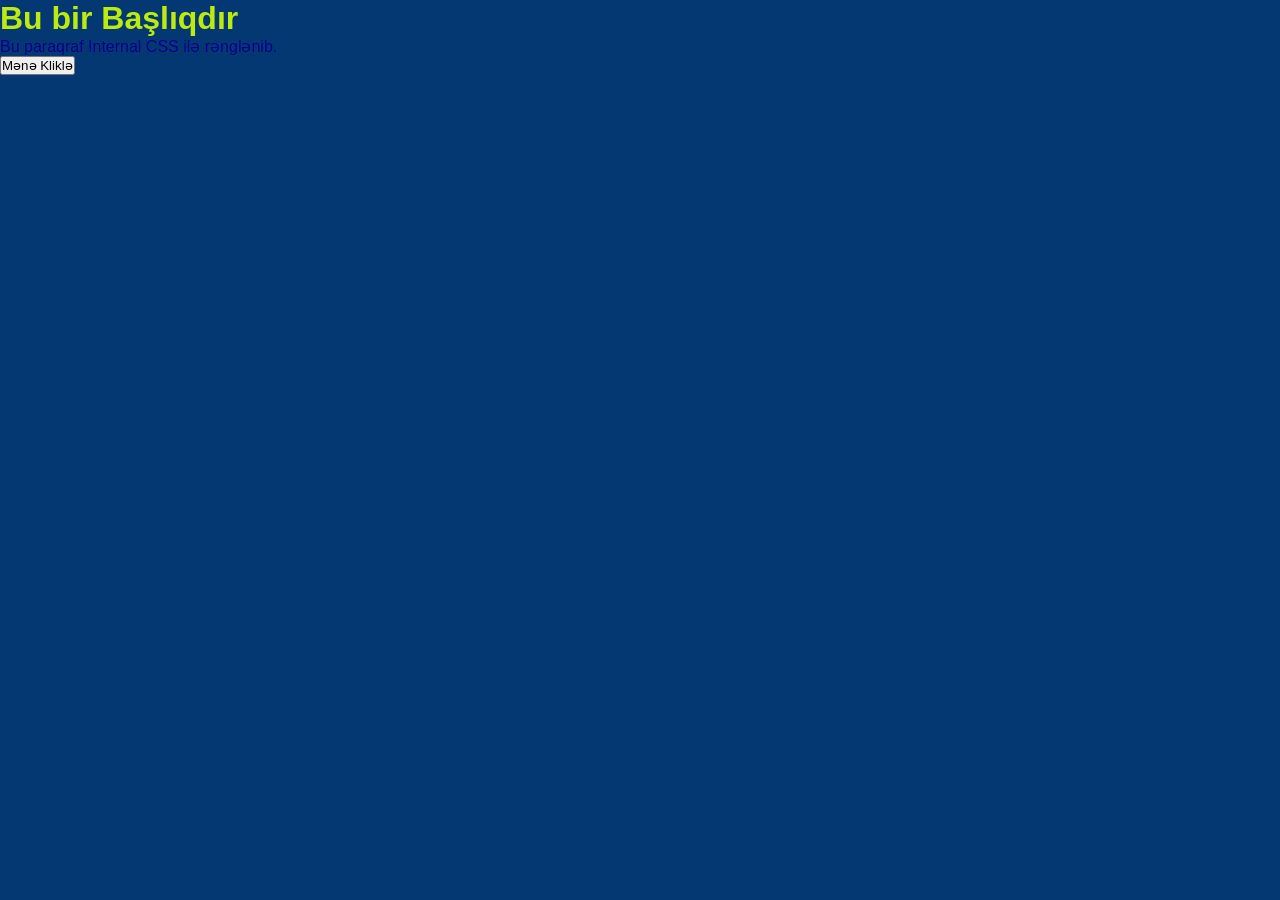
==== index3.html @ d24a1710 "Add files via upload" ====
<!DOCTYPE html>
<html lang="az">
<head>
    <meta charset="UTF-8">
    <title>HTML və CSS Dərsi</title>

    <link rel="stylesheet" href="style.css">

    <style>
        
        p {
            color: darkblue;
            font-size: 
        }
    </style>
</head>
<body>

    <h1 class="title" style="color: rgb(188, 236, 13);">Bu bir Başlıqdır</h1>

    <p>Bu paraqraf Internal CSS ilə rənglənib.</p>

    <button id="btn">Mənə Kliklə</button>
  

</body>
</html>
---- style.css ----
/* CSS HİSSƏSİ BURADADIR */
        * {
            margin: 0;
            padding: 0;
            box-sizing: border-box;
            font-family: sans-serif;
        }

        body {
            background-color: #043873; /* Tünd göy arxa fon */
            color: white;
            min-height: 100vh;
        }

        /* Navbar */
        header {
            display: flex;
            justify-content: space-between;
            align-items: center;
            padding: 20px 80px;
        }

        .logo {
            font-size: 24px;
            font-weight: bold;
            display: flex;
            align-items: center;
            gap: 10px;
        }

        nav ul {
            display: flex;
            list-style: none;
            gap: 30px;
        }

        .buttons {
            display: flex;
            gap: 15px;
        }

        .btn-login {
            background-color: #FFE492; /* Sarımtıl login düyməsi */
            border: none;
            padding: 10px 30px;
            border-radius: 8px;
            font-weight: bold;
            cursor: pointer;
        }

        .btn-blue {
            background-color: #4F9CF9; /* Mavi düymə */
            color: white;
            border: none;
            padding: 10px 20px;
            border-radius: 8px;
            cursor: pointer;
        }

        /* Əsas məzmun düzülüşü */
        .hero {
            display: flex;
            justify-content: space-between;
            align-items: center;
            padding: 80px;
            max-width: 1400px;
            margin: 0 auto;
        }

        .hero-text {
            max-width: 50%;
        }

        .hero-text h1 {
            font-size: 55px;
            margin-bottom: 20px;
            line-height: 1.1;
        }

        .hero-text p {
            font-size: 18px;
            margin-bottom: 30px;
            opacity: 0.9;
        }

        /* SAĞDAKI MƏŞHUR KVADRAT */
        .hero-square {
            width: 550px;           /* Eni */
            height: 400px;          /* Hündürlüyü */
            background-color: #d8e3ee; /* Şəkildəki açıq mavi rəng */
            border-radius: 5px;     /* Künclərin azca yumşaldılması */
            flex-shrink: 0;         /* Kvadratın sıxılmaması üçün */
            border-radius: 0;

        }

        /* Böyük mavi düymə */
        .btn-large {
            background-color: #4F9CF9;
            color: white;
            border: none;
            padding: 15px 35px;
            border-radius: 8px;
            font-size: 16px;
            cursor: pointer;
        }
    </style>
</head>
<body>
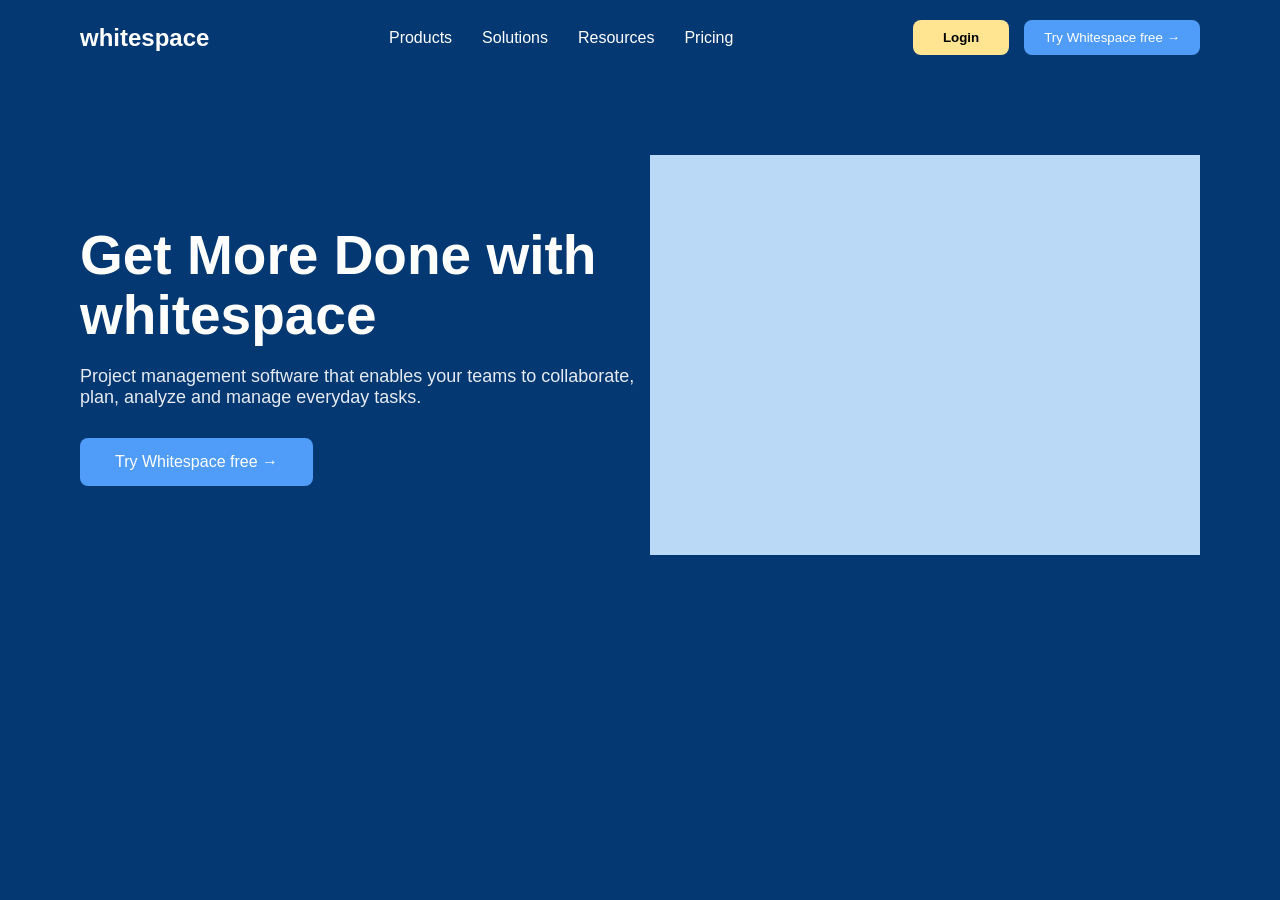
==== commit f9494070: "Add files via upload" ====
--- a/index3.html
+++ b/index3.html
@@ -1,27 +1,38 @@
 <!DOCTYPE html>
-<html lang="az">
+<html lang="en">
 <head>
     <meta charset="UTF-8">
-    <title>HTML və CSS Dərsi</title>
-
+    <meta name="viewport" content="width=device-width, initial-scale=1.0">
+    <title>Whitespace - Landing Page</title>
     <link rel="stylesheet" href="style.css">
-
-    <style>
-        
-        p {
-            color: darkblue;
-            font-size: 
-        }
-    </style>
 </head>
 <body>
 
-    <h1 class="title" style="color: rgb(188, 236, 13);">Bu bir Başlıqdır</h1>
+    <header>
+        <div class="logo">whitespace</div>
+        <nav>
+            <ul>
+                <li>Products </li>
+                <li>Solutions </li>
+                <li>Resources </li>
+                <li>Pricing </li>
+            </ul>
+        </nav>
+        <div class="buttons">
+            <button class="btn-login">Login</button>
+            <button class="btn-blue">Try Whitespace free →</button>
+        </div>
+    </header>
 
-    <p>Bu paraqraf Internal CSS ilə rənglənib.</p>
+    <main class="hero">
+        <div class="hero-text">
+            <h1>Get More Done with whitespace</h1>
+            <p>Project management software that enables your teams to collaborate, plan, analyze and manage everyday tasks.</p>
+            <button class="btn-large">Try Whitespace free →</button>
+        </div>
 
-    <button id="btn">Mənə Kliklə</button>
-  
+        <div class="hero-square"></div>
+    </main>
 
 </body>
-</html>+</html>
--- a/style.css
+++ b/style.css
@@ -1,4 +1,4 @@
-/* CSS HİSSƏSİ BURADADIR */
+
         * {
             margin: 0;
             padding: 0;
@@ -7,12 +7,12 @@
         }
 
         body {
-            background-color: #043873; /* Tünd göy arxa fon */
+            background-color: #043873; 
             color: white;
             min-height: 100vh;
         }
 
-        /* Navbar */
+        
         header {
             display: flex;
             justify-content: space-between;
@@ -40,7 +40,7 @@
         }
 
         .btn-login {
-            background-color: #FFE492; /* Sarımtıl login düyməsi */
+            background-color: #FFE492; 
             border: none;
             padding: 10px 30px;
             border-radius: 8px;
@@ -49,7 +49,7 @@
         }
 
         .btn-blue {
-            background-color: #4F9CF9; /* Mavi düymə */
+            background-color: #4F9CF9;
             color: white;
             border: none;
             padding: 10px 20px;
@@ -57,7 +57,7 @@
             cursor: pointer;
         }
 
-        /* Əsas məzmun düzülüşü */
+        
         .hero {
             display: flex;
             justify-content: space-between;
@@ -83,28 +83,27 @@
             opacity: 0.9;
         }
 
-        /* SAĞDAKI MƏŞHUR KVADRAT */
+        
         .hero-square {
-            width: 550px;           /* Eni */
-            height: 400px;          /* Hündürlüyü */
-            background-color: #d8e3ee; /* Şəkildəki açıq mavi rəng */
-            border-radius: 5px;     /* Künclərin azca yumşaldılması */
-            flex-shrink: 0;         /* Kvadratın sıxılmaması üçün */
+            width: 550px;           
+            height: 400px;          
+            background-color: #bad9f7; 
+            border-radius: 5px;     
+            flex-shrink: 0;         
             border-radius: 0;
 
         }
 
-        /* Böyük mavi düymə */
+        
         .btn-large {
-            background-color: #4F9CF9;
-            color: white;
-            border: none;
-            padding: 15px 35px;
-            border-radius: 8px;
-            font-size: 16px;
-            cursor: pointer;
-        }
-    </style>
+        background-color: #4F9CF9;
+        color: white;
+        border: none;
+        padding: 15px 35px;
+        border-radius: 8px;
+        font-size: 16px;
+        cursor: pointer;
+    }
+</style>
 </head>
 <body>
-
